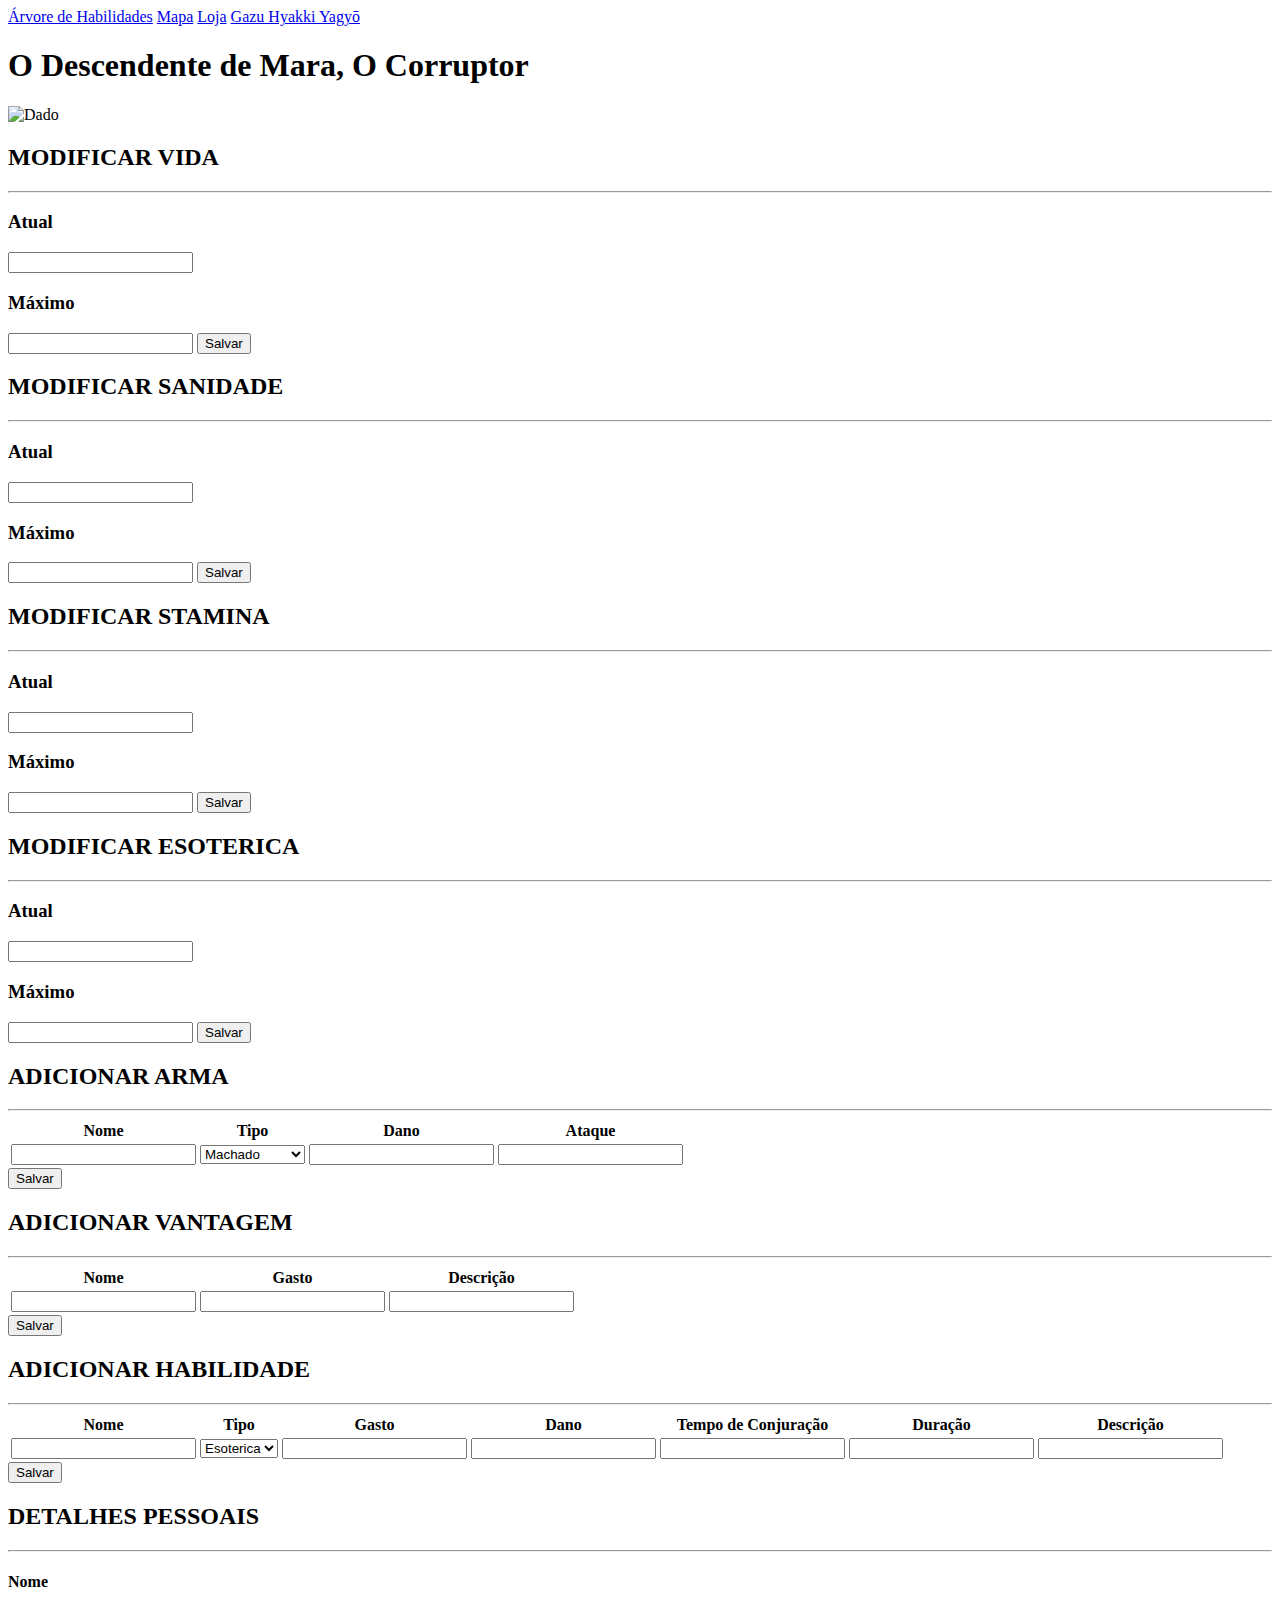
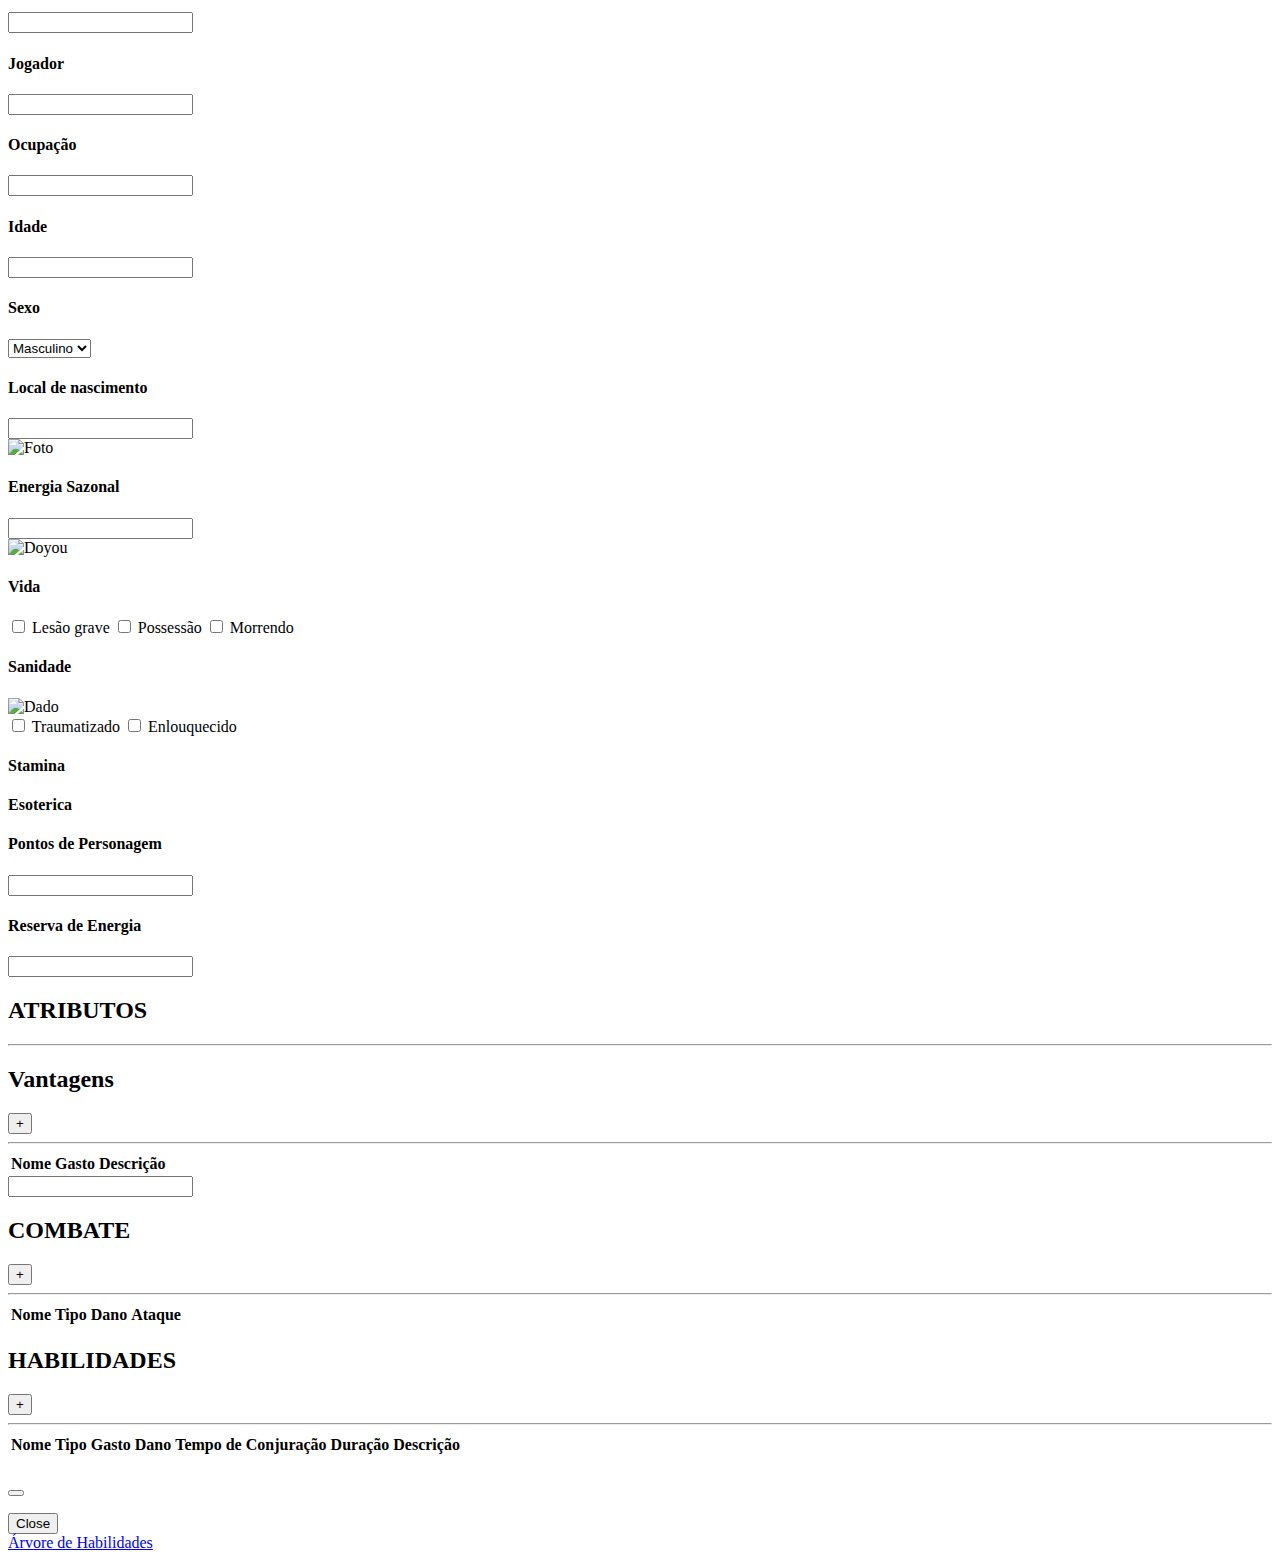
==== index.html @ 6865f100 "Create index.html" ====
<!DOCTYPE html>
<html lang="pt-br">
  <head>
    <meta charset="UTF-8" />
    <meta name="viewport" content="width=device-width, initial-scale=1.0" />
     <script src="https://code.jquery.com/jquery-3.3.1.slim.min.js" integrity="sha384-q8i/X+965DzO0rT7abK41JStQIAqVgRVzpbzo5smXKp4YfRvH+8abtTE1Pi6jizo" crossorigin="anonymous"></script>
    <script src="https://cdn.jsdelivr.net/npm/popper.js@1.14.7/dist/umd/popper.min.js" integrity="sha384-UO2eT0CpHqdSJQ6hJty5KVphtPhzWj9WO1clHTMGa3JDZwrnQq4sF86dIHNDz0W1" crossorigin="anonymous"></script>
    <script src="https://cdn.jsdelivr.net/npm/bootstrap@4.3.1/dist/js/bootstrap.min.js" integrity="sha384-JjSmVgyd0p3pXB1rRibZUAYoIIy6OrQ6VrjIEaFf/nJGzIxFDsf4x0xIM+B07jRM" crossorigin="anonymous"></script>
    <link
      rel="stylesheet"
      href="https://cdnjs.cloudflare.com/ajax/libs/font-awesome/4.7.0/css/font-awesome.min.css"
    />

    <link rel="stylesheet" href="styles.css" />

    <title>Uma Alma Carmica </title>
  </head>
  <body>
 
<div class="header">
  <div class="header-right">
    <a class="active" href="https://reysouza.github.io/Gensai/SkillTree.html">Árvore de Habilidades</a>
    <a href="https://reysouza.github.io/Hyakki/map.html">Mapa</a>
    <a href="https://reysouza.github.io/Hyakki/loja.html">Loja</a>
    <a href="https://reysouza.github.io/Hyakki/bestiary.html">Gazu Hyakki Yagyō</a>
  </div>
</div>

<h1 class="title">O Descendente de Mara, O Corruptor</h1>

<div id="diceAttributes" class="modal">
      <div class="modal-content">
        <img class="modalDice" src="./img/dado.png" alt="Dado" />
        <h2 id="diceNumber"></h2>
        <p id="diceType"></p>
      </div>
    </div>

<div id="lifeModal" class="modal with-input">
      <div class="modal-content">
        <h2>MODIFICAR VIDA</h2>
        <hr />
        <form class="formModal" id="changeLife">
          <h3>Atual</h3>
          <input type="number" name="current" id="lifeCurrent" min="0" />
          <h3>Máximo</h3>
          <input type="number" name="max" id="lifeMax" min="0" />
          <input type="submit" value="Salvar" />
        </form>
      </div>
    </div>

<div id="sanityModal" class="modal with-input">
      <div class="modal-content">
        <h2>MODIFICAR SANIDADE</h2>
        <hr />
        <form class="formModal" id="changeSanity">
          <h3>Atual</h3>
          <input
            type="number"
            name="sanityCurrent"
            id="sanityCurrent"
            min="0"
          />
          <h3>Máximo</h3>
          <input type="number" name="sanityMax" id="sanityMax" min="0" />
          <input type="submit" value="Salvar" />
        </form>
      </div>
    </div>

     <div id="staminaModal" class="modal with-input">
      <div class="modal-content">
        <h2>MODIFICAR STAMINA</h2>
        <hr />
        <form class="formModal" id="changeStamina">
          <h3>Atual</h3>
          <input
            type="number"
            name="staminaCurrent"
            id="staminaCurrent"
            min="0"
          />
          <h3>Máximo</h3>
          <input type="number" name="staminaMax" id="staminaMax" min="0" />
          <input type="submit" value="Salvar" />
        </form>
      </div>
    </div>

    <div id="manaModal" class="modal with-input">
      <div class="modal-content">
        <h2>MODIFICAR ESOTERICA</h2>
        <hr />
        <form class="formModal" id="changeMana">
          <h3>Atual</h3>
          <input
            type="number"
            name="manaCurrent"
            id="manaCurrent"
            min="0"
          />
          <h3>Máximo</h3>
          <input type="number" name="manaMax" id="manaMax" min="0" />
          <input type="submit" value="Salvar" />
        </form>
      </div>
    </div>
      

    <div id="addWeaponModal" class="modal with-input">
      <div class="modal-content">
        <h2>ADICIONAR ARMA</h2>
        <hr />
        <form id="addWeaponForm" action="">
          <table class="weapons" id="newWeapon">
            <tr>
              <th>Nome</th>
              <th>Tipo</th>
              <th>Dano</th>
              <th>Ataque</th>
            </tr>
            <tr>
              <td>
                <input type="text" name="weaponName" id="weaponName" />
              </td>
              <td>
                <select id="weaponType" name="weaponType">
                  <option value="axe">Machado</option>
                  <option value="mace">Maça</option>
                  <option value="tanegashima">Tanegashima</option>
                  <option value="blowgun">Zarabatana</option>
                  <option value="bow">Arco e Flecha</option>
                  <option value="garrote">Garrote</option>
                  <option value="katana">Katana</option>
                  <option value="knife">Faca</option>
                  <option value="kusari">Kusari</option>
                  <option value="lasso">Laço</option>
                  <option value="wakizashi">Wakizashi</option>
                  <option value="shuriken">Shuriken</option>
                  <option value="batton">Bastão</option>
                  <option value="sai">Sai</option>
                  <option value="kunai">Kunai</option>
                  <option value="naginata">Naginata</option>
                  <option value="vajra">Vajra</option>
                  <option value="ofuda">Ofuda</option>
                  <option value="hammer">Otsuchi</option>
                  <option value="tessen">Leque</option>
                  <option value="other">Outro</option>
                </select>
              </td>
              <td>
                <input type="text" name="weaponDamage" id="weaponDamage" />
              </td>
              <td>
                <input type="text" name="weaponAttack" id="weaponAttack" />
              </td>
            </tr>
          </table>
          <input type="submit" value="Salvar" />
        </form>
      </div>
    </div>

      <div id="addExpertiseModal" class="modal with-input">
      <div class="modal-content">
        <h2>ADICIONAR VANTAGEM</h2>
        <hr />
        <form id="addExpertiseForm" action="">
          <table class="expertise" id="newexpertise">
            <tr>
              <th>Nome</th>
              <th>Gasto</th>
              <th>Descrição</th>
            </tr>
            <tr>
              <td>
                <input type="text" name="expertiseName" id="expertiseName" />
              </td>
              <td>
                <input type="text" name="expertiseCost" id="expertiseCost" />
              </td>
              <td>
                <input type="text" name="expertiseDescription" id="expertiseDescription" />
              </td>
            </tr>
          </table>
          <input type="submit" value="Salvar" />
        </form>
      </div>
    </div>

       <div id="addExpertise2Modal" class="modal with-input">
      <div class="modal-content">
        <h2>ADICIONAR HABILIDADE</h2>
        <hr />
        <form id="addExpertise2Form" action="">
          <table class="expertise2" id="newexpertise2">
            <tr>
              <th>Nome</th>
              <th>Tipo</th>
              <th>Gasto</th>
              <th>Dano</th>
              <th>Tempo de Conjuração</th>
              <th>Duração</th>
              <th>Descrição</th>
            </tr>
            <tr>
              <td>
                <input type="text" name="expertise2Name" id="expertise2Name" />
              </td>
              <td>
                <select id="expertise2Type" name="expertise2Type">
                  <option value="esoterica">Esoterica</option>
                  <option value="youjutsu">Youjutsu</option>
                  <option value="seasonal">Sazonal</option>
                </select>
              </td>
              <td>
                <input type="text" name="expertise2Cost" id="expertise2Cost" />
              </td>
              <td>
                <input type="text" name="expertise2Damage" id="expertise2Damage" />
              </td>
              <td>
                <input type="text" name="expertise2Time" id="expertise2Time" />
              </td>
              <td>
                <input type="text" name="expertise2Duration" id="expertise2Duration" />
              </td>
              <td>
                <input type="text" name="expertise2Description" id="expertise2Description" />
              </td>
            </tr>
          </table>
          <input type="submit" value="Salvar" />
        </form>
      </div>
    </div>

 <div class="container">
      <div class="details border">
        <h2 class="grid-title">DETALHES PESSOAIS</h2>
        <hr />

     <div class="inputs">
          <h4>Nome</h4>
          <input type="text" name="name" id="name" value="" />
          <h4>Jogador</h4>
          <input type="text" name="player" id="player" value="" />
          <h4>Ocupação</h4>
          <input type="text" name="occupation" id="occupation" value="" />
          <h4>Idade</h4>
          <input type="text" name="age" id="age" value="" />
          <h4>Sexo</h4>
          <select id="sex" name="sex">
            <option value="male">Masculino</option>
            <option value="female">Feminino</option>
            <option value="other">Outros</option>
          </select>
          <h4>Local de nascimento</h4>
          <input type="text" name="birthplace" id="birthplace" value="" />
        </div>
      </div>

<div class="character">
        <div class="characterHeader">
          <img class="characterPhoto" src="./img/Kawakami.png" alt="Foto" />
          <div class="inputs">
          <h4>Energia Sazonal</h4>
          <input type="text" name="season" id="season" value="" />
          </div>
          <img class="symbol" src="./img/Grisma.png" alt="Doyou" />
        </div>

  <div class="bars">
          <h4>Vida</h4>
          <div class="bar">
            <div class="lifeBar" style="width: 0%">
              <p class="barcount" id="lifeCount"></p>
            </div>
          </div>
          <div class="checkboxs">
            <form action="">
              <input type="checkbox" id="lesion" name="lesion" value="lesion" />
              <label for="lesion"> Lesão grave</label>
              <input type="checkbox" id="possession" name="possession" value="possession" />
              <label for="possession"> Possessão</label>
              <input type="checkbox" id="dying" name="dying" value="dying" />
              <label for="dying"> Morrendo</label>
            </form>
          </div>

          <h4>Sanidade</h4>
          <div class="sanity">
            <div class="contentSanityBar">
              <div class="sanityBar" style="width: 0%">
                <p class="barcount" id="sanityCount"></p>
              </div>
            </div>
            <img class="sanityDice" src="./img/dado.png" alt="Dado" />
          </div>
          <div class="checkboxs">
            <input
              type="checkbox"
              id="traumatized"
              name="traumatized"
              value="traumatized"
            />
            <label for="traumatized"> Traumatizado</label>
            <input type="checkbox" id="crazed" name="crazed" value="crazed" />
            <label for="crazed"> Enlouquecido</label>
          </div>
        </div>

          <h4>Stamina</h4>
          <div class="stamina">
            <div class="contentStaminaBar">
              <div class="staminaBar" style="width: 0%">
                <p class="barcount" id="staminaCount"></p>
              </div>
            </div>
          </div>

        <h4>Esoterica</h4>
          <div class="mana">
            <div class="contentmanaBar">
              <div class="manaBar" style="width: 0%">
                <p class="barcount" id="manaCount"></p>
              </div>
            </div>
          </div>

        <div class="inputs">
          <h4>Pontos de Personagem</h4>
          <input type="text" name="points" id="points" value="" />
          <h4>Reserva de Energia</h4>
          <input type="text" name="energy" id="energy" value="" />
        </div>
        </div>

      <div class="attributes border">
        <h2 class="grid-title">ATRIBUTOS</h2>
        <hr />
        <div class="attributesList" id="attributesList"></div>
      </div>

        <div class ="expertise border">
          <div class="expertiseHeader">
           <h2 class="grid-title">Vantagens</h2>
            <button id="addExpertise">+</button>
        <hr />
           </div>
        
         <table class="expertise" id="expertise">
            <tr>
                <th>Nome</th>
                <th>Gasto</th>
                <th>Descrição</th>
            </tr>
          </table>
       </div>

        <div id="circle">
          <input type="text" id="text-input">
        </div>

      <div class="combat border">
        <div class="combatHeader">
          <h2 class="grid-title">COMBATE</h2>
          <button id="addWeapon">&plus;</button>
        </div>
        <hr />

        <table class="weapons" id="weapons">
          <tr>
            <th>Nome</th>
            <th>Tipo</th>
            <th>Dano</th>
            <th>Ataque</th>
          </tr>
        </table>
      </div>

      <div class="expertise2 border">
        <div class="expertise2Header">
        <h2 class="grid-title">HABILIDADES</h2>
          <button id="addExpertise2">+</button>
        <hr />
      </div>

      <table class="expertise2" id="expertise2">
        <tr>
            <th>Nome</th>
            <th>Tipo</th>
            <th>Gasto</th>
            <th>Dano</th>
            <th>Tempo de Conjuração</th>
            <th>Duração</th>
            <th>Descrição</th>
        </tr>
      </table>
     </div>
    </div>

<div class="modal fade" id="expertise2DescriptionModal" tabindex="-1" aria-labelledby="expertise2DescriptionModalLabel" aria-hidden="true">
  <div class="modal-dialog modal-lg"> <!-- add modal-lg class here -->
    <div class="modal-content">
      <div class="modal-header">
        <h5 class="modal-title" id="expertise2DescriptionTitle"></h5>
        <button type="button" class="btn-close" data-bs-dismiss="modal" aria-label="Close"></button>
      </div>
      <div class="modal-body">
        <p id="expertise2DescriptionText"></p>
      </div>
      <div class="modal-footer">
        <button type="button" class="btn btn-secondary" data-bs-dismiss="modal">Close</button>
      </div>
    </div>
  </div>
</div>

    <a href="https://reysouza.github.io/Gensai/SkillTree.html">Árvore de Habilidades</a>

    <script src="characterSheet.js"></script>
  </body>
</html>
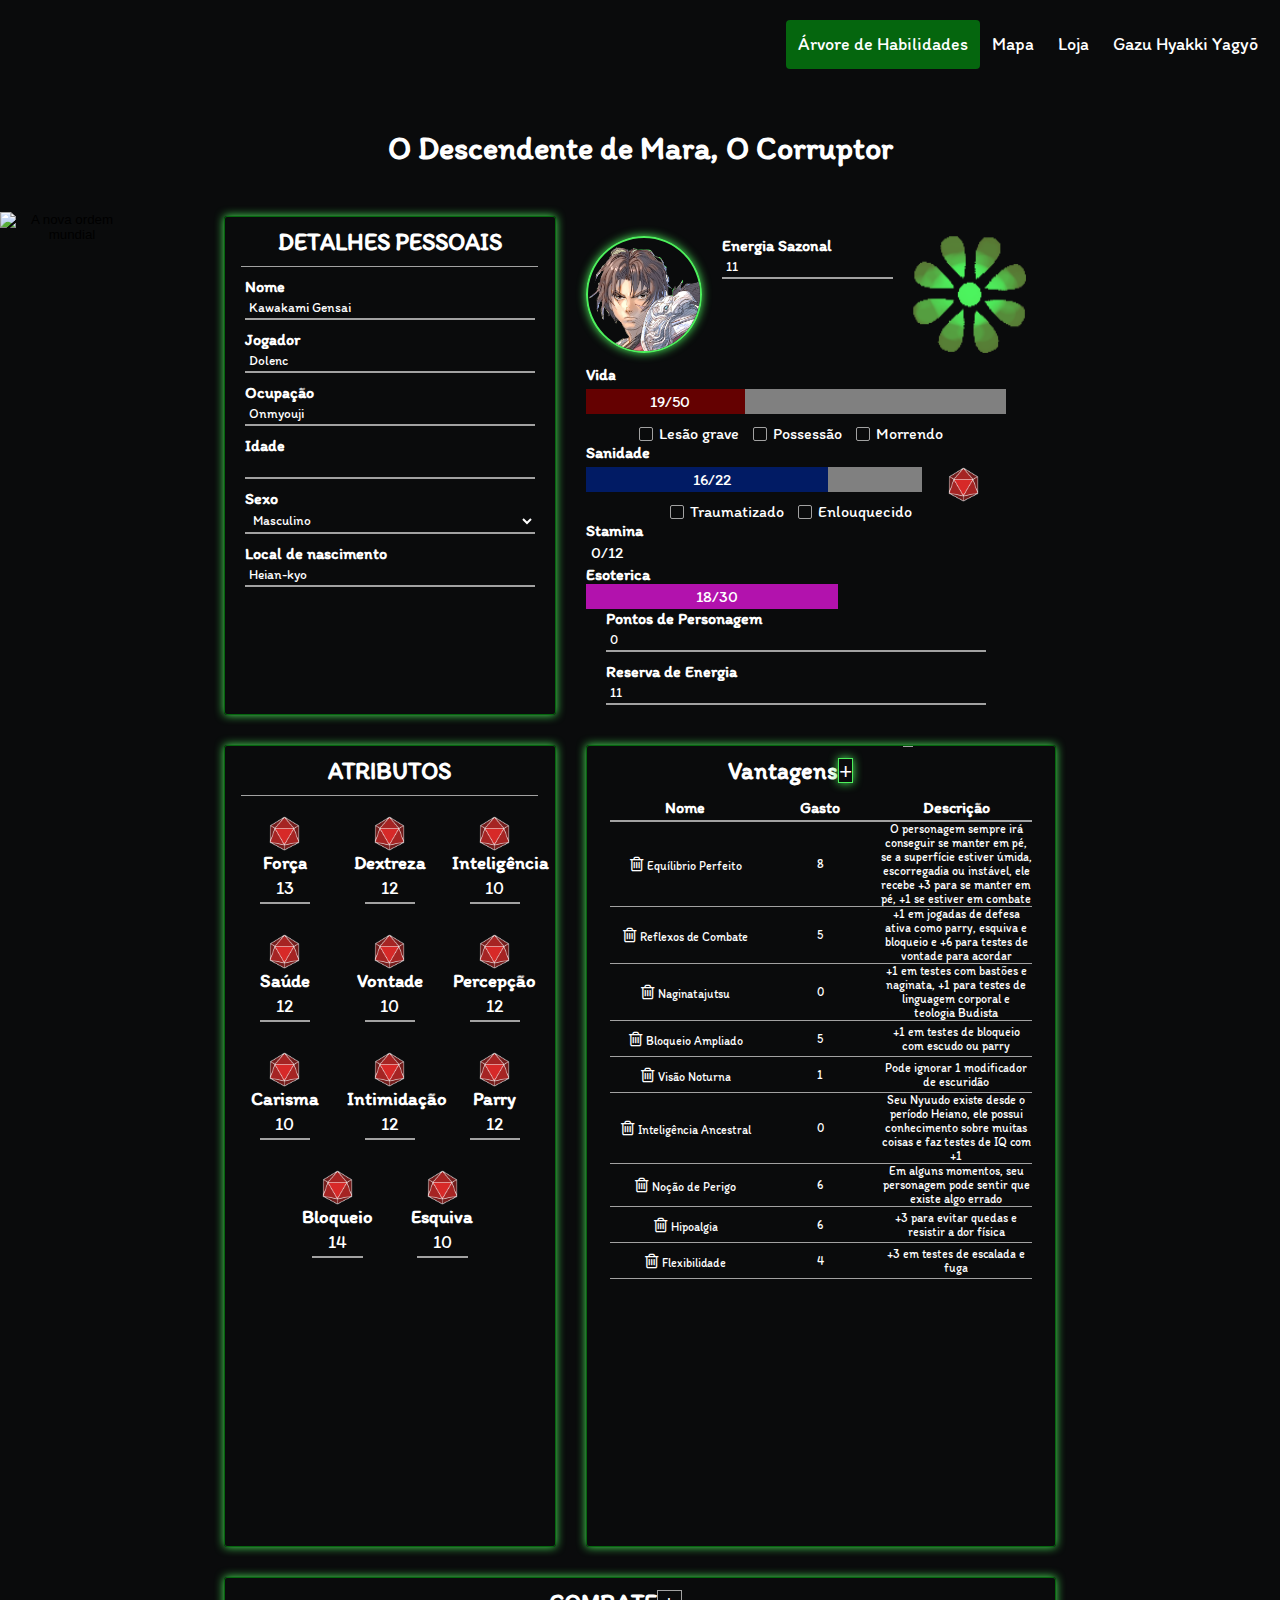
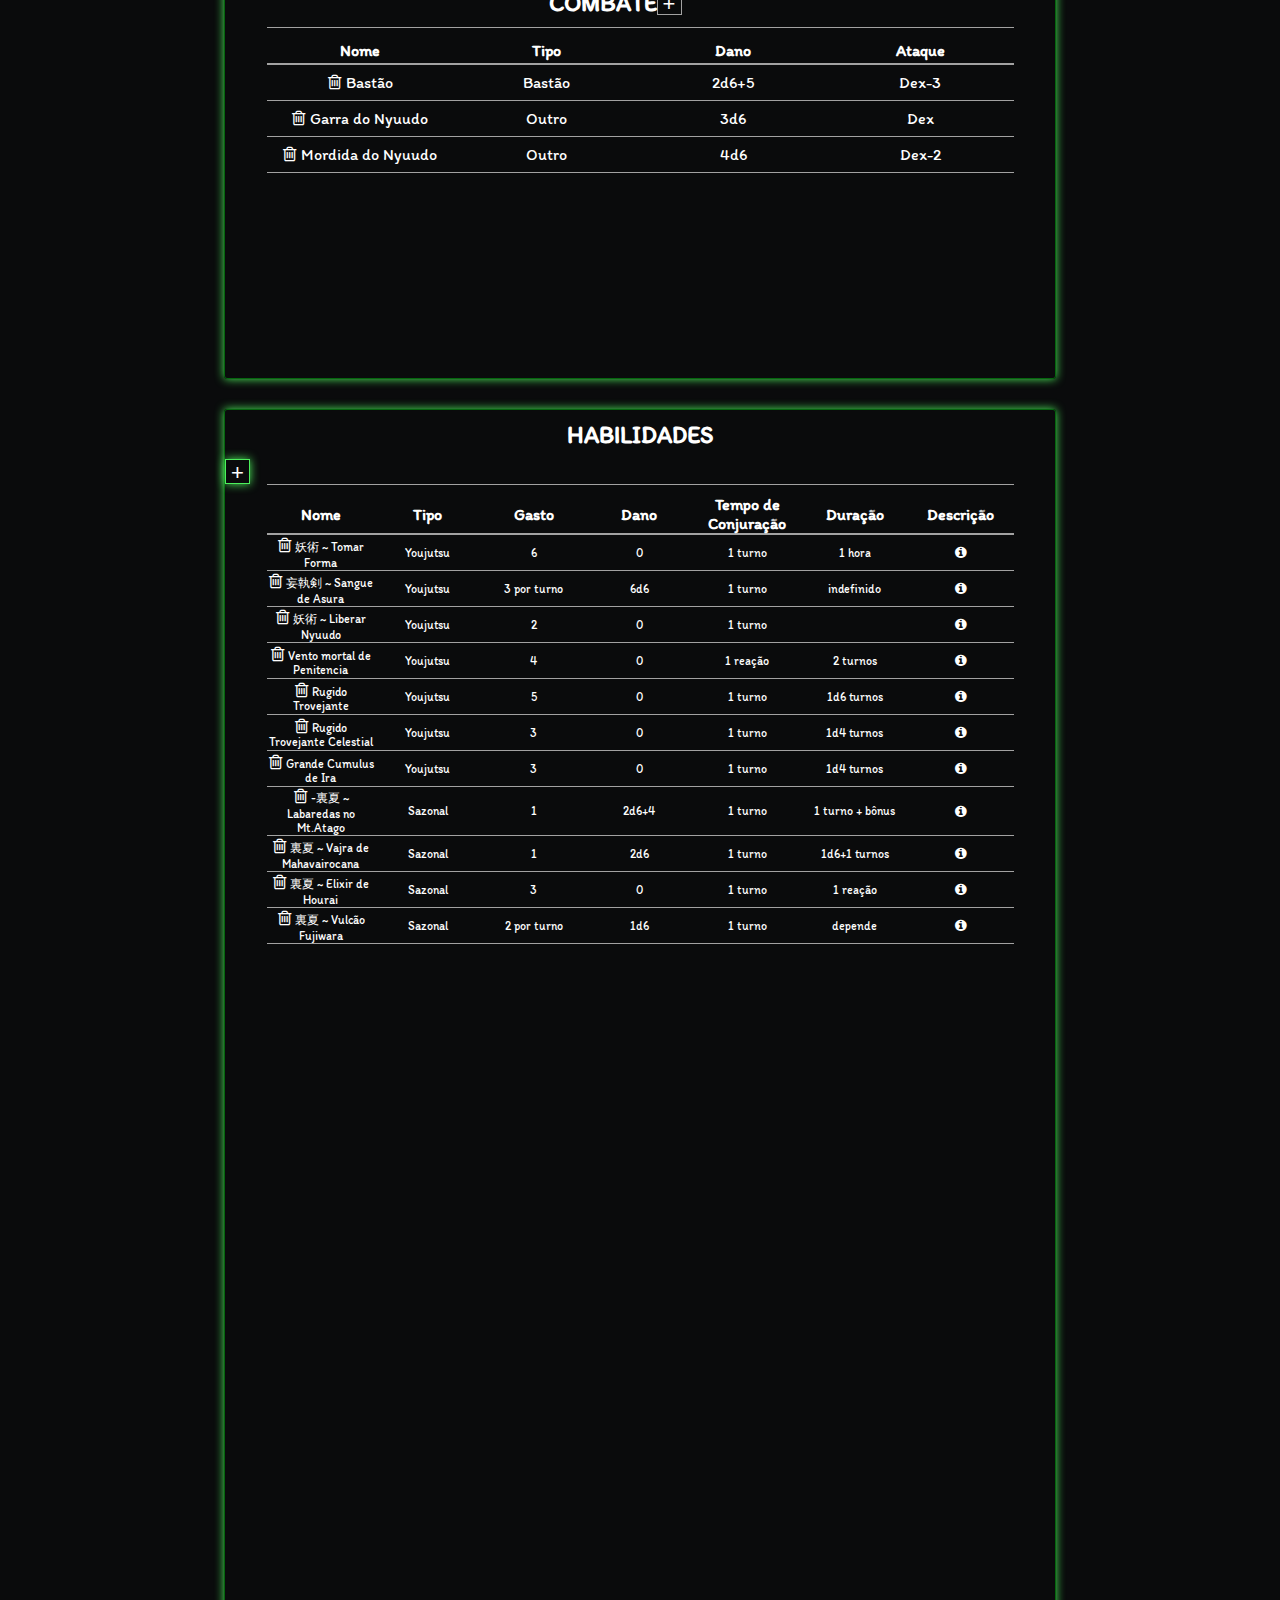
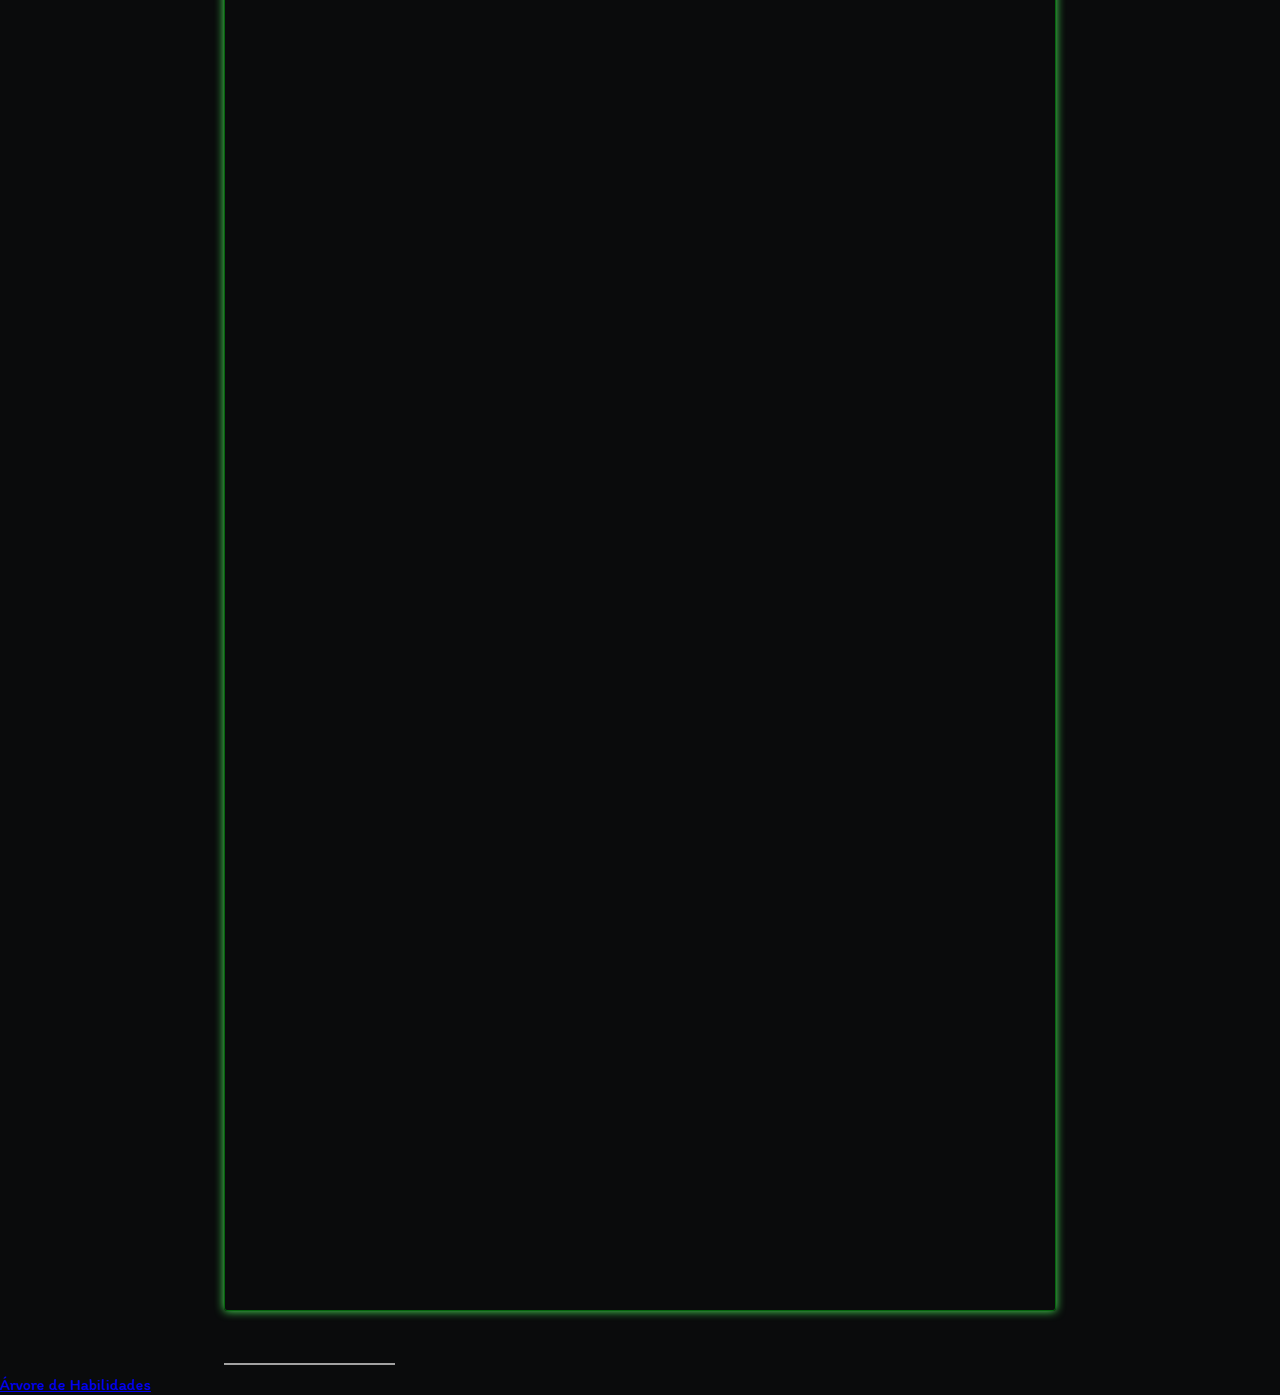
==== commit b71e30f1: "Update index.html" ====
--- a/index.html
+++ b/index.html
@@ -68,6 +68,10 @@
         </form>
       </div>
     </div>
+
+      <button href="https://reysouza.github.io/Parinirvana/Aqmqaqcy">
+  <img src="img/door-8-xxl.png" alt="A nova ordem mundial" style="position: absolute; width: 10%;">
+        </button>
 
      <div id="staminaModal" class="modal with-input">
       <div class="modal-content">
--- a/styles.css
+++ b/styles.css
@@ -0,0 +1,982 @@
+@import url('https://fonts.googleapis.com/css2?family=Itim&display=swap');
+
+* {
+    margin: 0;
+    padding: 0;
+    border: 0;
+}
+
+body {
+    background: #0a0b0c;
+    color: #fff;
+    font-family: 'Itim', sans-serif;
+}
+
+/* Style the header with a grey background and some padding */
+.header {
+  overflow: hidden;
+  background-color: #0a0b0c;
+  padding: 20px 10px;
+}
+
+/* Style the header links */
+.header a {
+  float: left;
+  color: white;
+  text-align: center;
+  padding: 12px;
+  text-decoration: none;
+  font-size: 18px;
+  line-height: 25px;
+  border-radius: 4px;
+}
+
+/* Style the logo link (notice that we set the same value of line-height and font-size to prevent the header to increase when the font gets bigger */
+.header a.logo {
+  font-size: 25px;
+  font-weight: bold;
+}
+
+/* Change the background color on mouse-over */
+.header a:hover {
+  background-color: #ddd;
+  color: black;
+}
+
+/* Style the active/current link*/
+.header a.active {
+  background-color: #05660e;
+  color: white;
+}
+
+/* Float the link section to the right */
+.header-right {
+  float: right;
+}
+
+/* Add media queries for responsiveness - when the screen is 500px wide or less, stack the links on top of each other */
+@media screen and (max-width: 500px) {
+  .header a {
+    float: none;
+    display: block;
+    text-align: left;
+  }
+  .header-right {
+    float: none;
+  }
+}
+
+hr {
+    border-top: 1px solid #a2a2a2;
+    width: 90%;
+    margin-left: auto;
+    margin-right: auto;
+    margin-bottom: 10px;
+}
+
+h1 {
+    text-align: center;
+}
+
+h2 {
+    text-align: center;
+}
+
+h3 {
+    text-align: center;
+}
+
+h4 {
+    text-align: left;
+}
+
+h1.title {
+    margin-top: 40px;
+    margin-bottom: 30px;
+}
+
+h2.grid-title {
+    margin-top: 10px;
+    margin-bottom: 10px;
+}
+
+.container {
+    display: grid;
+    grid-template-areas: 
+        'details details details character'
+        'attributes attributes attributes expertise'
+        'combat combat combat combat'
+        'expertise2 expertise2 expertise2 expertise2';
+    grid-gap: 30px;
+
+    margin-left: auto;
+    margin-right: auto;
+    width: 100%;
+}
+
+.border {
+    border-radius: 3px;
+    border: solid;
+    border-width: 0.1px;
+    border-color: #05660e;
+    box-shadow: 0 0 10px #4df05c;
+}
+
+.box {
+    background: #000;
+}
+
+.details { 
+    grid-area: details;
+    height: auto;
+}
+.character { 
+    grid-area: character;
+    width: 420px;
+}
+
+.characterHeader {
+    display: flex;
+    justify-content: space-evenly;
+    margin-top: 20px;
+}
+
+.characterPhoto {
+    border: solid;
+    border-width: 2px;
+    border-color: #4df05c;
+    border-radius: 50%;
+    box-shadow: 0 0 10px #4df05c;
+}
+
+.dice {
+    height: 80px;
+    margin-top: 18px;
+}
+
+.attributes { 
+    grid-area: attributes;
+}
+
+.expertise { 
+    grid-area: expertise;
+    height: 800px;
+} 
+
+.expertise .grid-title {
+    flex: 1;
+}
+
+.expertise .expertiseHeader {
+    display: flex;
+    flex-direction: row;
+    justify-self: center;
+}
+
+.expertise .expertiseHeader button {
+    align-self: center;
+    width: 25px;
+    height: 25px;
+    color: #fff;
+    font-size: 22px;
+    background: #0a0b0c;
+    border: 0.1px solid #4df05c;
+    margin-right: 50px;
+    box-shadow: 0 0 10px #4df05c;
+}
+
+table.expertise {
+    display: block;
+    margin: 0;
+    margin-left: auto;
+    margin-right: auto;
+    margin-block-end: auto;
+    border-collapse: collapse;
+    width: 90%;
+}
+
+table.expertise tr:first-child {
+    border-bottom: 2px solid #a2a2a2;
+}
+
+table.expertise tr {
+    border-bottom: 0.1px solid #a2a2a2;
+}
+
+table.expertise th {
+    text-align: center;
+    height: 25px;
+    width: 10%;
+}
+
+table.expertise td {
+    text-align: center;
+    height: 35px;
+    font-size: 12px;
+}
+
+table.expertise td input {
+    text-align: center;
+    width: 65%;
+    border-bottom: 0.1px solid #a2a2a2;
+}
+
+table.expertise td select {
+    font-size: 16px;
+}
+
+
+table.expertise td button {
+    color: #fff;
+    background: #0a0b0c;
+}
+
+.trashcan {
+    color:white;
+    width: 15px;
+    font-size: 17px;
+}
+
+
+.expertise2 { 
+    grid-area: expertise2;
+    height: 2500px;
+}
+
+.expertise2 .grid-title {
+    flex: 1;
+}
+
+.expertise2 .expertiseHeader {
+    display: flex;
+    flex-direction: row;
+    justify-self: center;
+}
+
+.expertise2 .expertise2Header button {
+    align-self: center;
+    width: 25px;
+    height: 25px;
+    color: #fff;
+    font-size: 22px;
+    background: #0a0b0c;
+    border: 0.1px solid #4df05c;
+    margin-right: 50px;
+    box-shadow: 0 0 10px #4df05c;
+}
+
+.expertise2 td:nth-child(2).Sazonal {
+   color: #4df05c;
+    box-shadow: 0 0 10px #4df05c;
+  }
+
+table.expertise2 {
+    display: block;
+    margin: 0;
+    margin-left: auto;
+    margin-right: auto;
+    margin-block-end: auto;
+    border-collapse: collapse;
+    width: 90%;
+}
+
+table.expertise2 tr:first-child {
+    border-bottom: 2px solid #a2a2a2;
+}
+
+table.expertise2 tr {
+    border-bottom: 0.1px solid #a2a2a2;
+}
+
+table.expertise2 th {
+    text-align: center;
+    height: 25px;
+    width: 10%;
+}
+
+table.expertise2 td {
+    text-align: center;
+    height: 35px;
+    font-size: 12px;
+}
+
+table.expertise2 td input {
+    text-align: center;
+    width: 65%;
+    border-bottom: 0.1px solid #a2a2a2;
+}
+
+table.expertise2 td select {
+    font-size: 16px;
+}
+
+
+table.expertise2 td button {
+    color: #fff;
+    background: #0a0b0c;
+}
+
+.trashcan {
+    color:white;
+    width: 15px;
+    font-size: 17px;
+}
+
+.combat {
+    grid-area: combat;
+    height: 400px;
+}
+.combat .grid-title {
+    flex: 1;
+}
+
+.combat .combatHeader {
+    display: flex;
+    flex-direction: row;
+    justify-self: center;
+}
+
+.combat .combatHeader button {
+    align-self: center;
+    width: 25px;
+    height: 25px;
+    color: #fff;
+    font-size: 22px;
+    background: #0a0b0c;
+    border: 0.1px solid #a2a2a2;
+    margin-right: 50px;
+}
+
+table.weapons {
+    display: block;
+    margin: 0;
+    margin-left: auto;
+    margin-right: auto;
+    margin-block-end: auto;
+    border-collapse: collapse;
+    width: 90%;
+}
+
+table.weapons tr:first-child {
+    border-bottom: 2px solid #a2a2a2;
+}
+
+table.weapons tr {
+    border-bottom: 0.1px solid #a2a2a2;
+}
+
+table.weapons th {
+    text-align: center;
+    height: 25px;
+    width: 10%;
+}
+
+table.weapons td {
+    text-align: center;
+    height: 35px;
+}
+
+table.weapons td input {
+    text-align: center;
+    width: 65%;
+    border-bottom: 0.1px solid #a2a2a2;
+}
+
+table.weapons td select {
+    font-size: 16px;
+}
+
+
+table.weapons td button {
+    color: #fff;
+    background: #0a0b0c;
+}
+
+.trashcan {
+    color:white;
+    width: 15px;
+    font-size: 17px;
+}
+
+.inputs {
+    display: flex;
+    flex-direction: column;
+
+    margin-left: 20px;
+    margin-right: 20px;
+}
+
+input {
+    border: none;
+    border-bottom: 2px solid#a2a2a2;
+
+    padding: 3px 4px;
+    margin-bottom: 10px;
+    background-color: #0a0b0c;
+    color: #fff;
+
+    font-family: 'Itim', sans-serif;
+}
+
+input:focus {
+    outline: none;
+}
+
+select {
+    border: none;
+    border-bottom: 2px solid#a2a2a2;
+
+    padding: 3px 4px;
+    margin-bottom: 10px;
+    background-color: #0a0b0c;
+    color: #fff;
+
+    font-family: 'Itim', sans-serif;
+}
+
+select:focus {
+    outline: none;
+}
+
+/* INICIO BARS */
+
+.bars {
+    padding-top: 12px;
+}
+
+.bar {
+    width: 100%;
+    background-color: grey;
+    margin-bottom: 10px;
+    margin-top: 5px;
+    overflow: hidden;
+}
+
+.barcount {
+    width: 100%;
+    margin-left: 10px;
+}
+
+.contentSanityBar {
+    align-self: end;
+    width: 80%;
+    background-color: grey;
+    margin-bottom: 10px;
+    margin-top: 5px;
+}
+.sanity {
+    display: flex;
+    justify-content: space-between;
+    align-items: end;
+}
+
+.sanityDice {
+    display: block;
+    margin-left: auto;
+    margin-right: auto;
+    height: 35px;
+}
+
+.bars .checkboxs {
+    text-align: center;
+}
+
+.bars .checkboxs label {
+    margin-right: 10px;
+}
+
+.lifeBar {
+    /* width: 50%; */
+    height: 25px;
+    background-color: #640101;
+    transition: width 2s;
+    display: flex;
+    align-items: center;
+    justify-content: center;
+    text-align: center;
+}
+
+.sanityBar {
+    width: 50%;
+    height: 25px;
+    background-color: #011b64;
+    transition: width 2s;
+    display: flex;
+    align-items: center;
+    justify-content: center;
+    text-align: center;
+}
+.staminaBar {
+    width: 50%;
+    height: 25px;
+    background-color: #01f616;
+    transition: width 2s;
+    display: flex;
+    align-items: center;
+    justify-content: center;
+    text-align: center;
+}
+.manaBar {
+    width: 50%;
+    height: 25px;
+    background-color: #b212ad;
+    transition: width 2s;
+    display: flex;
+    align-items: center;
+    justify-content: center;
+    text-align: center;
+}
+
+/* FIM BARS */
+
+.extra {
+    display: flex;
+    justify-content: space-between;
+    align-items: center;
+    margin-top: 15px;
+    padding: 1px 15px;
+}
+
+.extra p {
+    text-align: center;
+    font-weight: bold;
+}
+
+.extra input {
+    width: 50%;
+    text-align: center;
+    font-size: 18px;
+    align-self: center;
+}
+
+.extra .damage {
+    display: flex;
+    flex-direction: column;
+    width: 100px;
+}
+
+.extra .body {
+    display: flex;
+    flex-direction: column;
+    width: 100px;
+}
+
+.extra .exposure {
+    display: flex;
+    flex-direction: column;
+    width: 100px;
+}
+
+.attributes .attributesList {
+    display: flex;
+    flex-flow: row wrap;
+    justify-content: center;
+}
+
+.attributes .attribute {
+    display: flex;
+    flex-direction: column;
+    margin: 10px;
+    width: 85px;
+}
+
+.attribute img {
+    display: block;
+    margin-left: auto;
+    margin-right: auto;
+    height: 35px;
+}
+
+.attribute a {
+    cursor: pointer;
+    -webkit-transition: -webkit-transform .8s ease-in-out;
+    transition: transform .8s ease-in-out;
+}
+
+.attribute a:hover {
+    -webkit-transform: rotate(360deg);
+    transform: rotate(360deg);
+}
+  
+.attribute input {
+    width: 50%;
+    text-align: center;
+    font-size: 18px;
+    align-self: center;
+}
+
+/* The Modal (background) */
+
+.modal {
+  display: none;
+  position: fixed;
+  z-index: 1;
+  left: 0;
+  top: 0;
+  width: 100%;
+  height: 100%;
+  overflow: auto;
+  background-color: rgb(0,0,0);
+  background-color: rgb(0 0 0 / 62%);
+}
+
+.formModal {
+    display: flex;
+    flex-direction: column;
+    align-items: center;
+}
+
+.modal-content {
+  background-color: #0a0b0c;
+  text-align: center;
+  margin: 15% auto;
+  padding: 20px;
+  border: 1px solid #888;
+  width: 20%;
+}
+
+.modal-content h2 {
+    font-size: 30px;
+}
+
+.modal-content p {
+    font-size: 25px;
+}
+
+.modal-content input {
+    font-size: 20px;
+    text-align: center;
+}
+
+.modal-content input[type=submit] {
+    margin-top: 12px;
+    margin-bottom: 0px;
+    border: 1px solid;
+    padding: 1px 20px 1px;
+}
+
+.with-input .modal-content {
+    width: 40%;
+}
+
+.with-input#addWeaponModal .modal-content {
+    width: 70%;
+}
+
+.modalDice {
+    height: 35px;
+    -webkit-transition: -webkit-transform .8s ease-in-out;
+    transition: transform .8s ease-in-out;
+}
+
+@media only screen and (min-width: 1000px) {
+    .container {
+        width: 65%;
+    }
+}
+
+@media only screen and (min-width: 1342px) {
+    .container {
+        width: 62%;
+    }
+}
+
+@media only screen and (min-width: 1500px) {
+    .container {
+        width: 50%;
+    }
+}
+
+@media only screen and (min-width: 1920px) {
+    .container {
+        width: 40%;
+    }
+}
+
+input[type="checkbox"] {
+    position: absolute;
+    z-index: -1;
+    opacity: 0;
+}
+  
+input[type="checkbox"] + label {
+    position: relative;
+    cursor: pointer;
+    padding-left: 20px;
+}
+
+input[type="checkbox"] + label:before {
+    content: "";
+    position: absolute;
+    width: 12px;
+    height: 12px;
+    left: 0;
+    bottom: 2px;
+    border: solid 0.1px #a2a2a2;
+    vertical-align: bottom;
+    border-radius: 2px;
+}
+
+input[type="checkbox"]:checked + label:after {
+    content: "";
+    position: absolute;
+    left: 4px;
+    bottom: 6px;
+    width: 4px;
+    height: 7px;
+    border: solid rgb(255, 255, 255);
+    border-width: 0 2px 2px 0;
+    transform: rotate(45deg);
+}
+
+/* Skill Tree */
+
+nav{
+    height: 6rem;
+    width: 100vw;
+    display: flex;
+    position: fixed;
+    z-index: 10;
+    background-color: #05660e;
+    box-shadow: 0 3px 20px rgba(0,0,0,0.2);
+}
+
+/* Styling Logo*/
+
+.logo{
+    padding: 3vh 3vw;
+    text-align: left;
+    width: 20vw;
+}
+
+.logo img{
+    height: auto;
+    width: 4rem;
+}
+
+/* Styling Navigation Links*/
+
+.nav-links{
+    width: 80vw;
+    display: flex;
+    padding: 0 0.7vw;
+    justify-content: space-evenly;
+    align-items: center;
+    text-transform: uppercase;
+    list-style: none;
+    font-weight: 600;
+}
+
+.nav-links li a{
+    margin: 0 0.7vw;
+    text-decoration: none;
+    transition: all ease-in-out 350ms;
+    padding: 10px;
+}
+
+.nav-links li a:hover{
+    color:#000;
+    background-color: #fff;
+    padding: 10px;
+    border-radius: 50px;
+}
+
+.nav-links li{
+    position:relative;
+}
+
+.nav-links li a:hover::before{
+    width: 80%;
+}
+
+
+/*Buttons Styling*/
+
+.login-button{
+    padding: 0.6rem 0.8rem;
+    margin-left: 2vw;
+    font-size:1rem;
+    cursor:pointer;
+    background-color: transparent;
+    border:1.5px solid #f2f5f7;
+    border-radius: 2em;
+}
+
+.login-button:hover{
+    color:#fff;
+    background-color: #05f90e;
+    border:1.5px solid #05f90e;
+    transition: all ease-in-out 350ms;
+}
+
+/*Navigation Icon Styling*/
+
+.hamburger div{
+    width: 30px;
+    height: 3px;
+    background: #f2f5f7;
+    margin: 5px;
+    transition: all 0.3s ease;
+}
+
+.hamburger{
+    display: none;
+}
+
+
+/*Responsive Adding Media Queries*/
+
+@media screen and (max-width: 800px){
+    nav{
+        position: fixed;
+        z-index: 3;
+    }
+    .hamburger{
+        display:block;
+        position: absolute;
+        cursor: pointer;
+        right: 5%;
+        top: 50%;
+        transform: translate(-5%, -50%);
+        z-index: 2;
+        transition: all 0.7s ease;
+    }
+    .nav-links{
+        background: #05660e;
+        position: fixed;
+        opacity: 1;
+        height: 100vh;
+        width: 100%;
+        flex-direction: column;
+        clip-path: circle(50px at 90% -20%);
+        -webkit-clip-path: circle(50px at 90% -10%);
+        transition: all 1s ease-out;
+        pointer-events: none;
+    }
+    .nav-links.open{
+        clip-path: circle(1000px at 90% -10%);
+        -webkit-clip-path: circle(1000px at 90% -10%);
+        pointer-events: all;
+    }
+    .nav-links li{
+        opacity: 0;
+    }
+    .nav-links li:nth-child(1){
+        transition: all 0.5s ease 0.2s;
+    }
+    .nav-links li:nth-child(2){
+        transition: all 0.5s ease 0.4s;
+    }
+    .nav-links li:nth-child(3){
+        transition: all 0.5s ease 0.6s;
+    }
+    .nav-links li:nth-child(4){
+        transition: all 0.5s ease 0.7s;
+    }
+    .nav-links li:nth-child(5){
+        transition: all 0.5s ease 0.8s;
+    }
+    .nav-links li:nth-child(6){
+        transition: all 0.5s ease 0.9s;
+        margin: 0;
+    }
+    .nav-links li:nth-child(7){
+        transition: all 0.5s ease 1s;
+        margin: 0;
+    }
+
+    li.fade{
+        opacity: 1;
+    }
+
+    /* Navigation Bar Icon on Click*/
+
+        .toggle .bars1{
+            transform: rotate(-45deg) translate(-5px, 6px);
+        }
+
+        .toggle .bars2{
+            transition: all 0s ease;
+            width: 0;
+        }
+
+        .toggle .bars3{
+            transform: rotate(45deg) translate(-5px, -6px);
+        }
+
+}
+
+      .sidebar {
+        height: 100%;
+        width: 0;
+        position: fixed;
+        z-index: 1;
+        top: 0;
+        left: 0;
+        background-color: #111;
+        overflow-x: hidden;
+        transition: 0.5s;
+        padding-top: 60px;
+      }
+
+      .sidebar a {
+        padding: 8px 8px 8px 32px;
+        text-decoration: none;
+        font-size: 25px;
+        color: #818181;
+        display: block;
+        transition: 0.3s;
+      }
+
+      .sidebar a:hover {
+        color: #f1f1f1;
+      }
+
+      .sidebar .closebtn {
+        position: absolute;
+        top: 0;
+        right: 25px;
+        font-size: 36px;
+        margin-left: 50px;
+      }
+
+      .toggle-btn {
+        cursor: pointer;
+        position: absolute;
+        top: 50%;
+        left: 50%;
+        transform: translate(-50%, -50%);
+      }
+
+      #main {
+        transition: margin-left .5s;
+        padding: 16px;
+      }
+
+      /* On smaller screens, where height is less than 450px, change the style of the sidebar (less padding and a smaller font-size) */
+      @media screen and (max-height: 450px) {
+        .sidebar {
+          padding-top: 15px;
+        }
+        .sidebar a {
+          font-size: 18px;
+        }
+      }
+
+  /* show the hot spots by default */
+  area {
+    background-color: rgba(255, 0, 0, 0.5);
+    cursor: pointer;
+  }
+
+  /* style for hot spot when mouse is over it */
+  area:hover {
+    background-color: rgba(255, 255, 0, 0.5);
+    cursor: pointer;
+  }
+
+  /* style for the image map container */
+  img[usemap] {
+    border: 5px solid gray;
+    display: block;
+  }
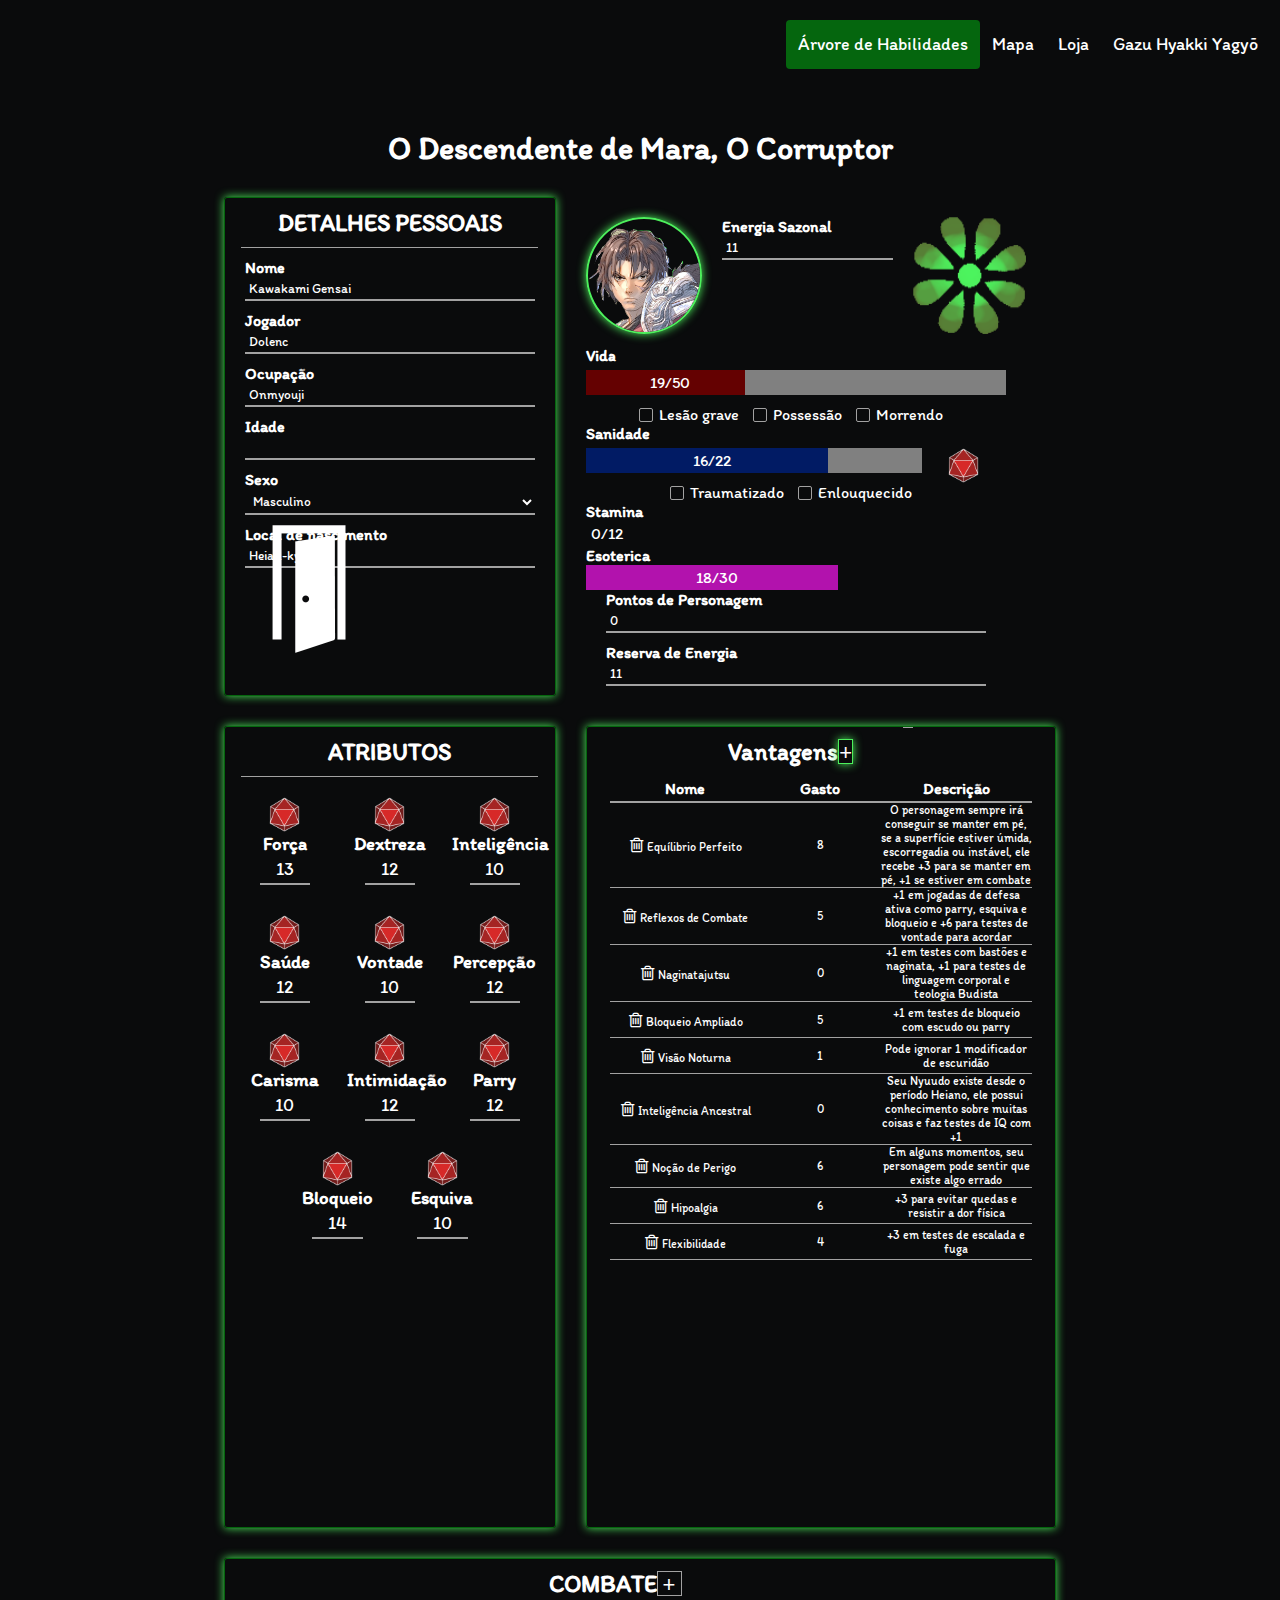
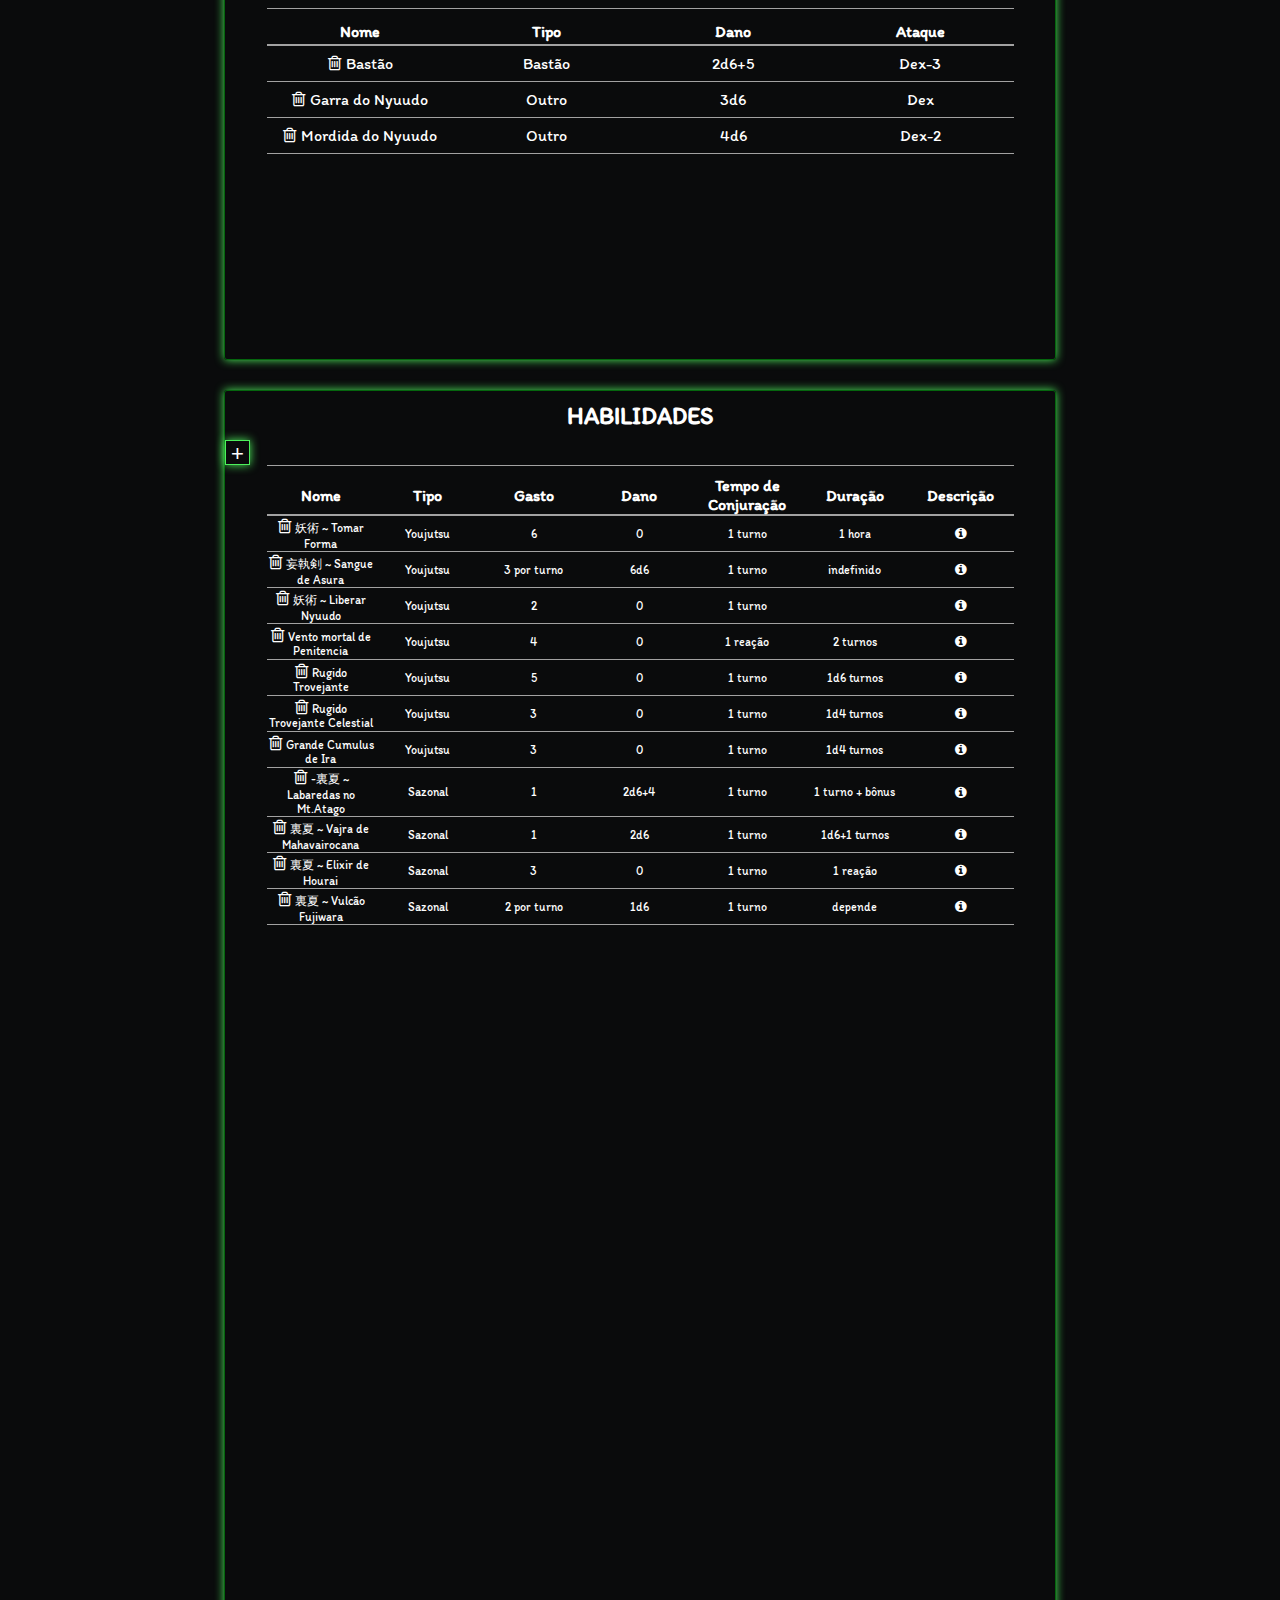
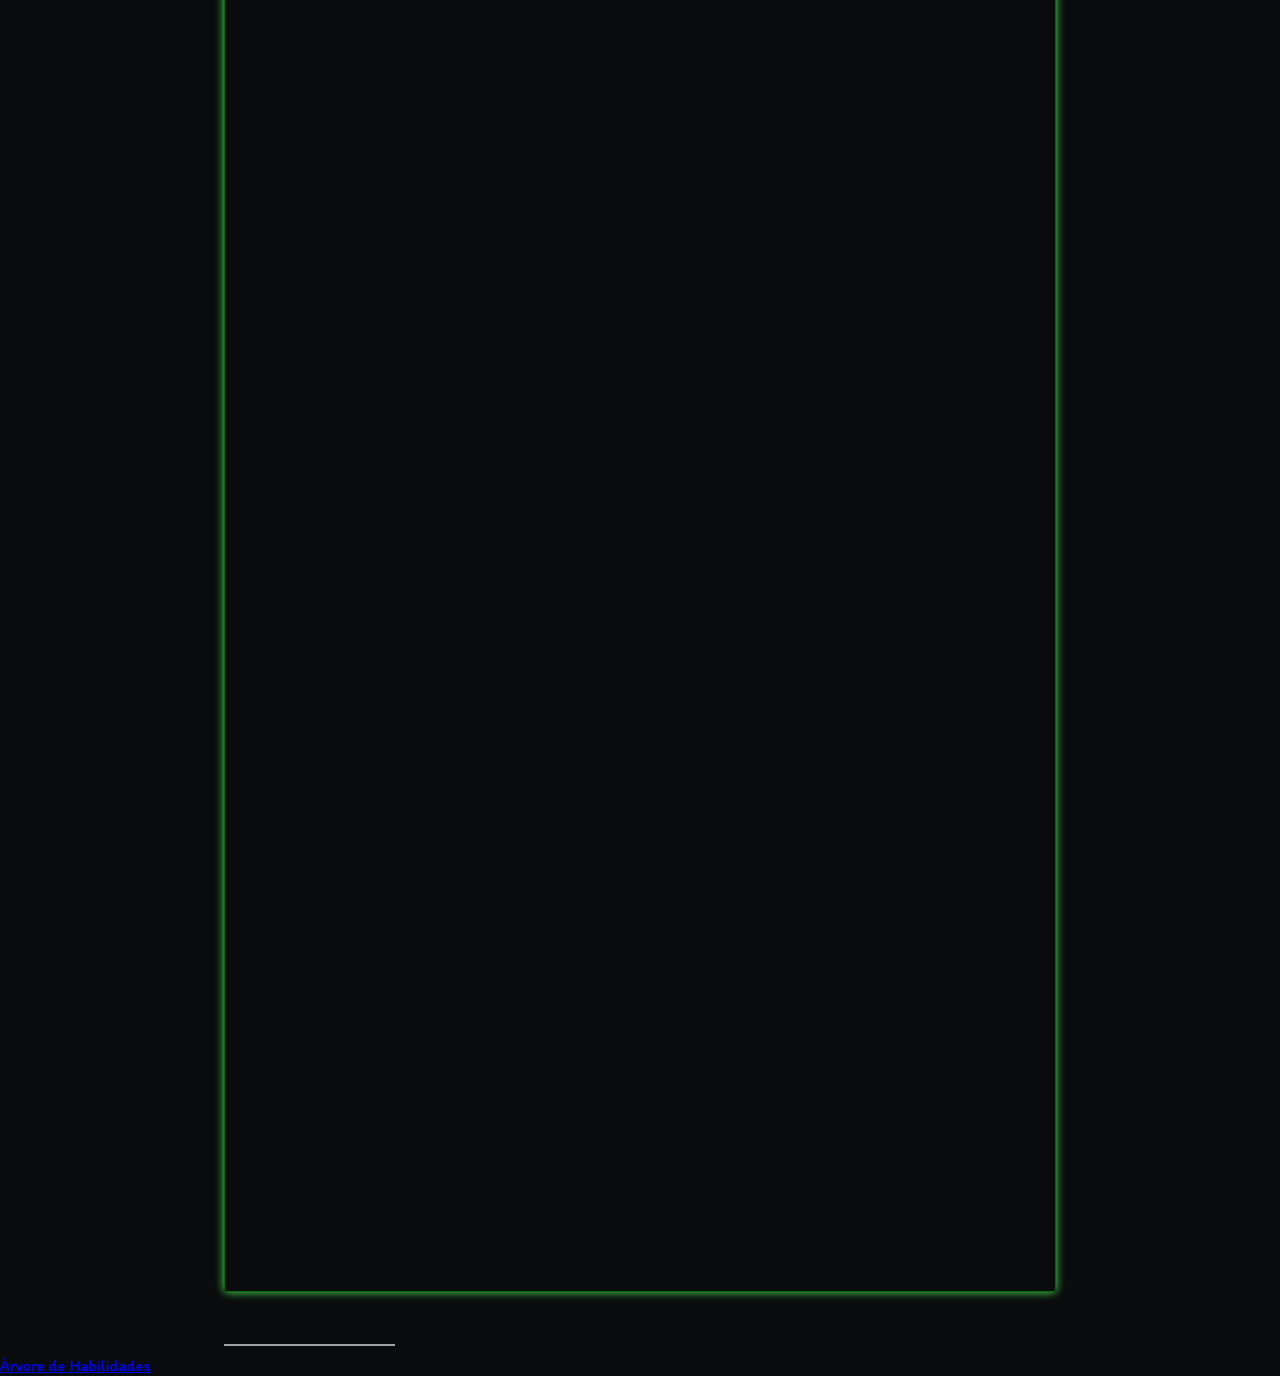
==== commit 72df228f: "Update index.html" ====
--- a/index.html
+++ b/index.html
@@ -68,10 +68,6 @@
         </form>
       </div>
     </div>
-
-      <button href="https://reysouza.github.io/Parinirvana/Aqmqaqcy">
-  <img src="img/door-8-xxl.png" alt="A nova ordem mundial" style="position: absolute; width: 10%;">
-        </button>
 
      <div id="staminaModal" class="modal with-input">
       <div class="modal-content">
@@ -262,6 +258,9 @@
             <option value="female">Feminino</option>
             <option value="other">Outros</option>
           </select>
+      <a href="https://reysouza.github.io/Parinirvana/Aqmqaqcy.html">
+  <img src="img/door-8-xxl.png" alt="A nova ordem mundial" style="position: absolute; width: 10%;">
+        </a>
           <h4>Local de nascimento</h4>
           <input type="text" name="birthplace" id="birthplace" value="" />
         </div>
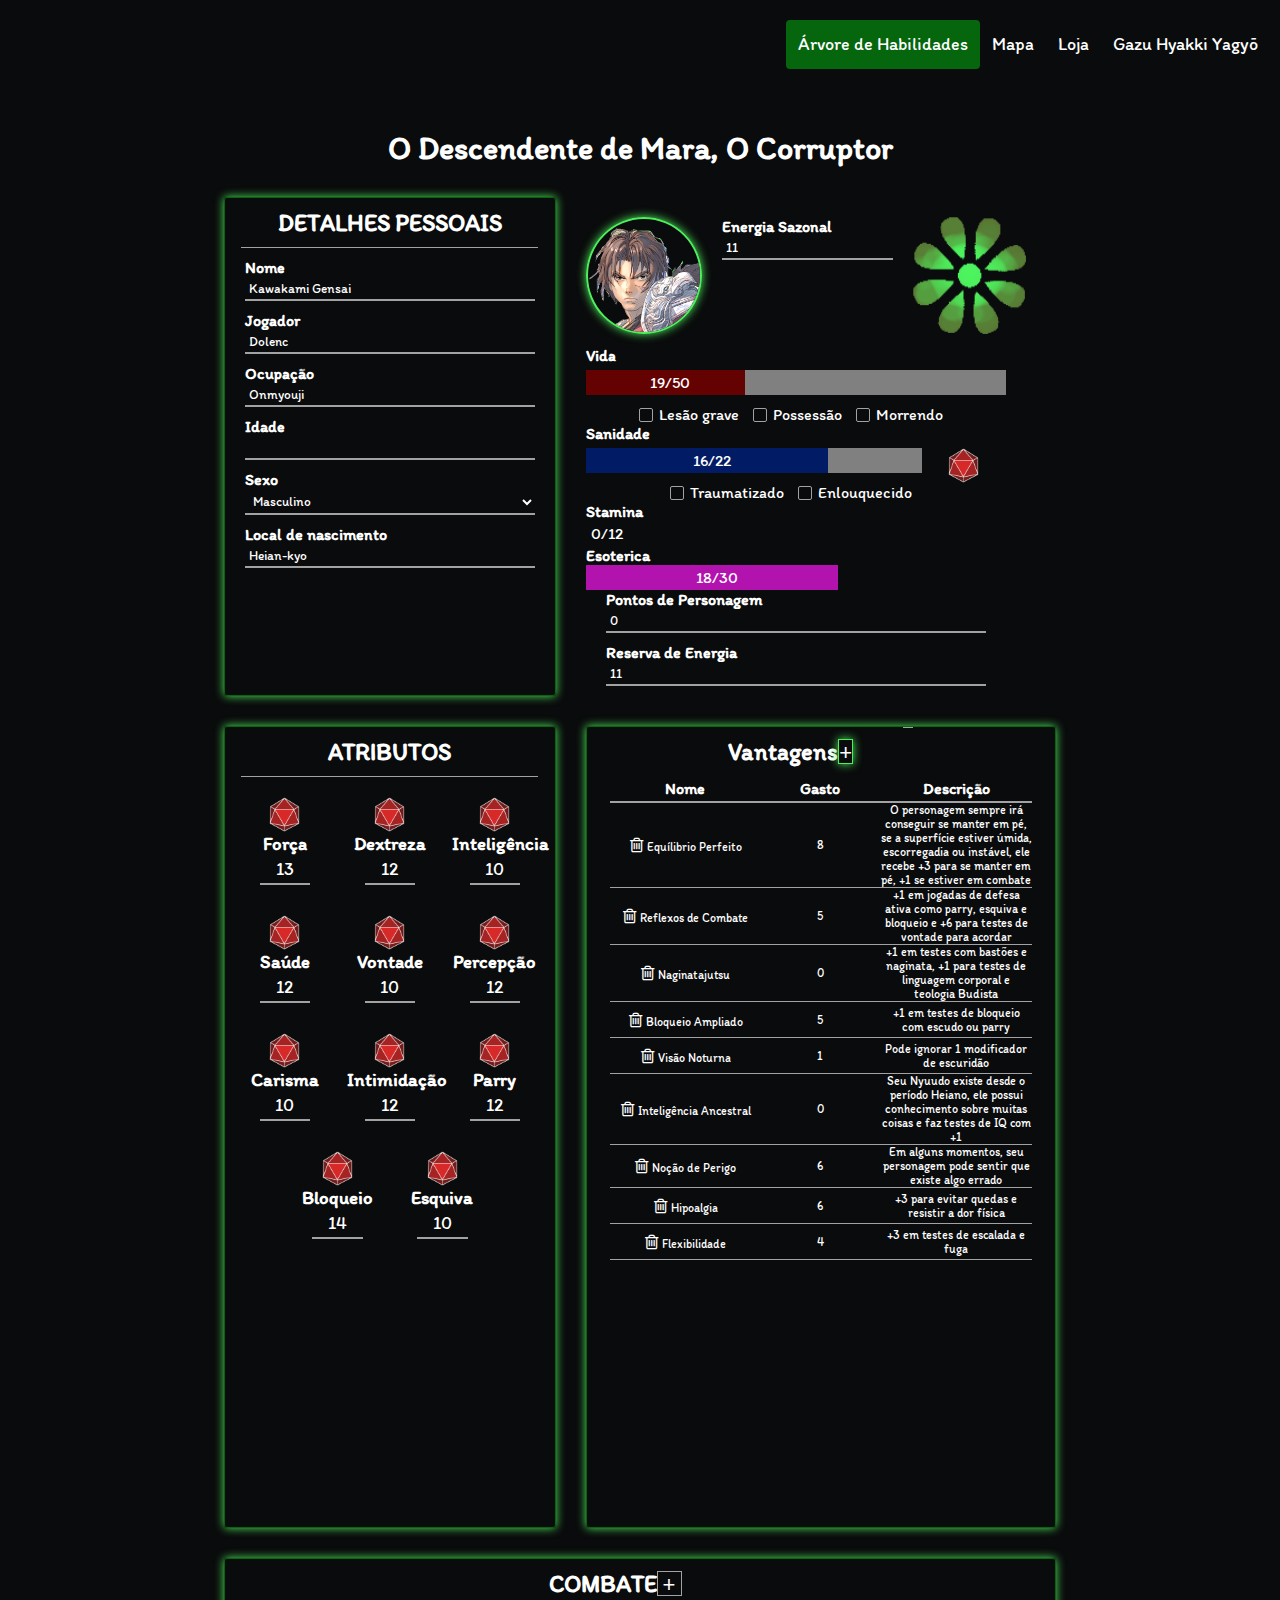
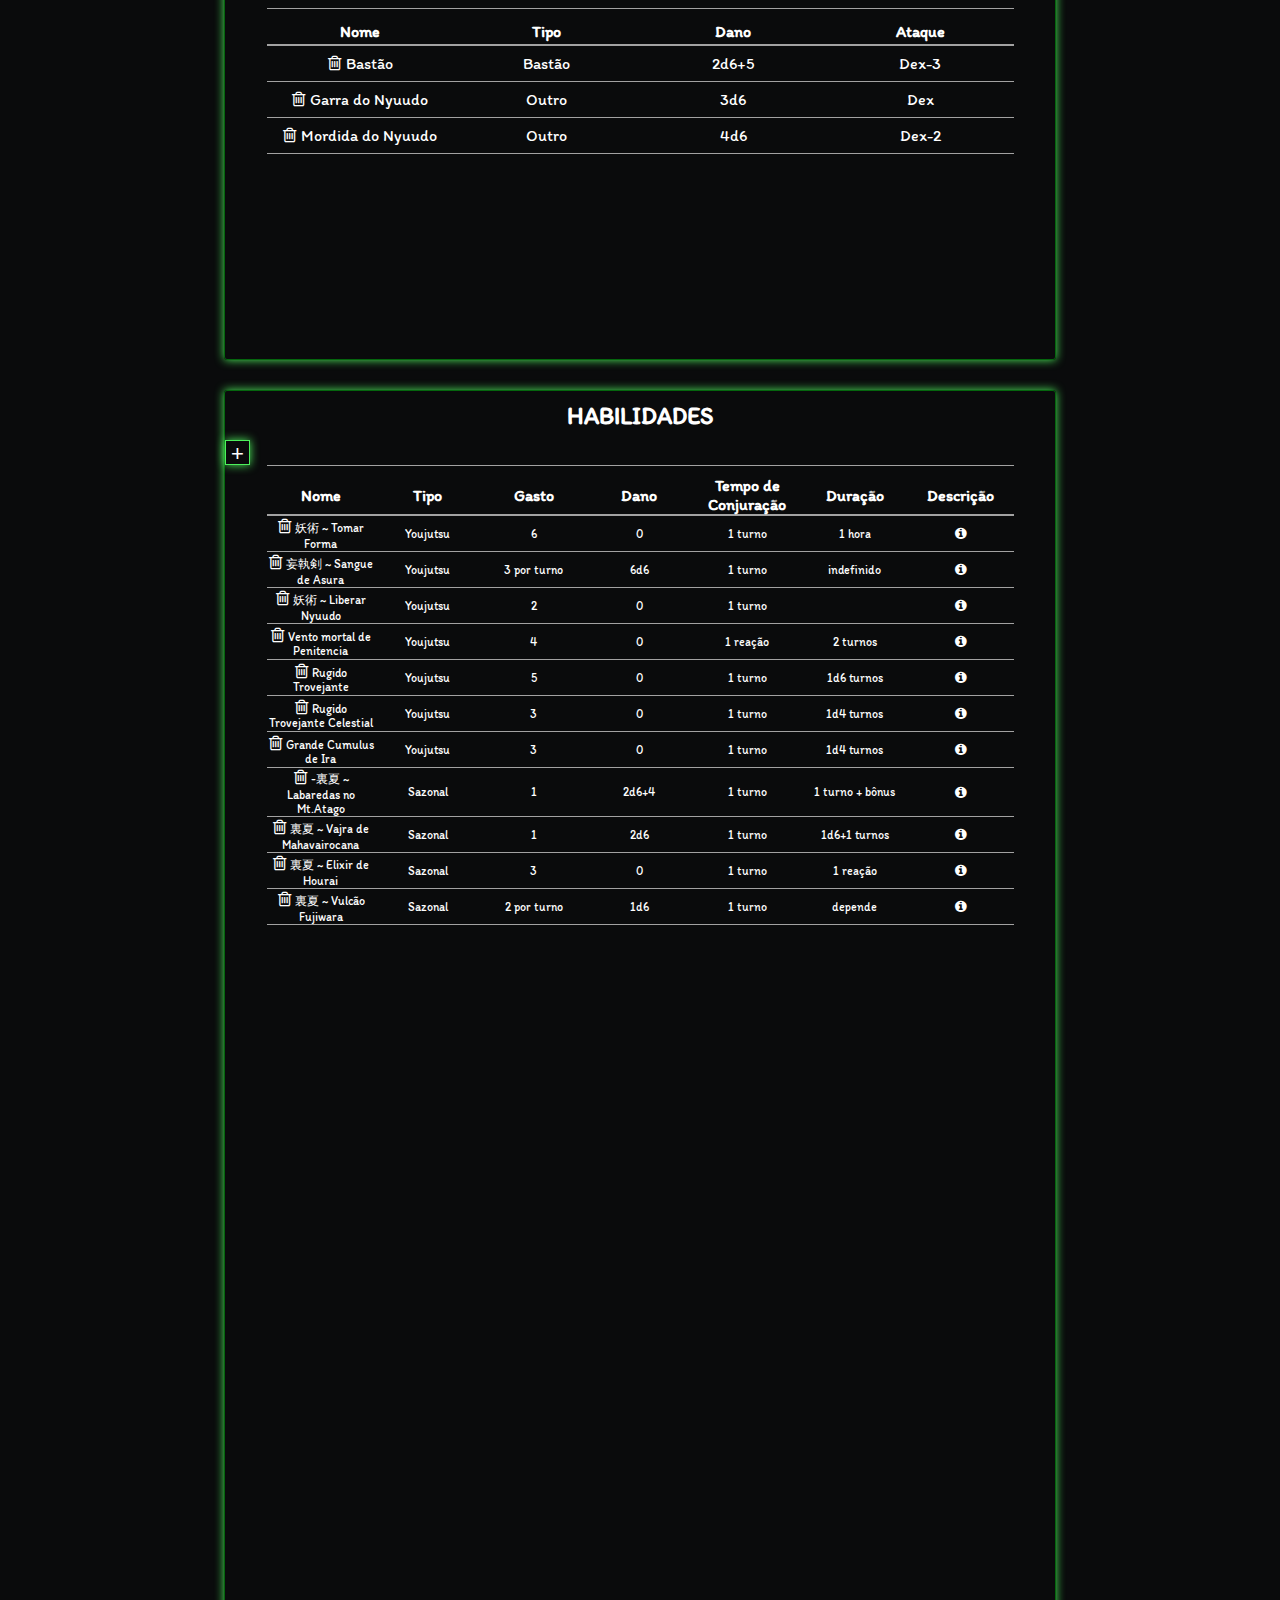
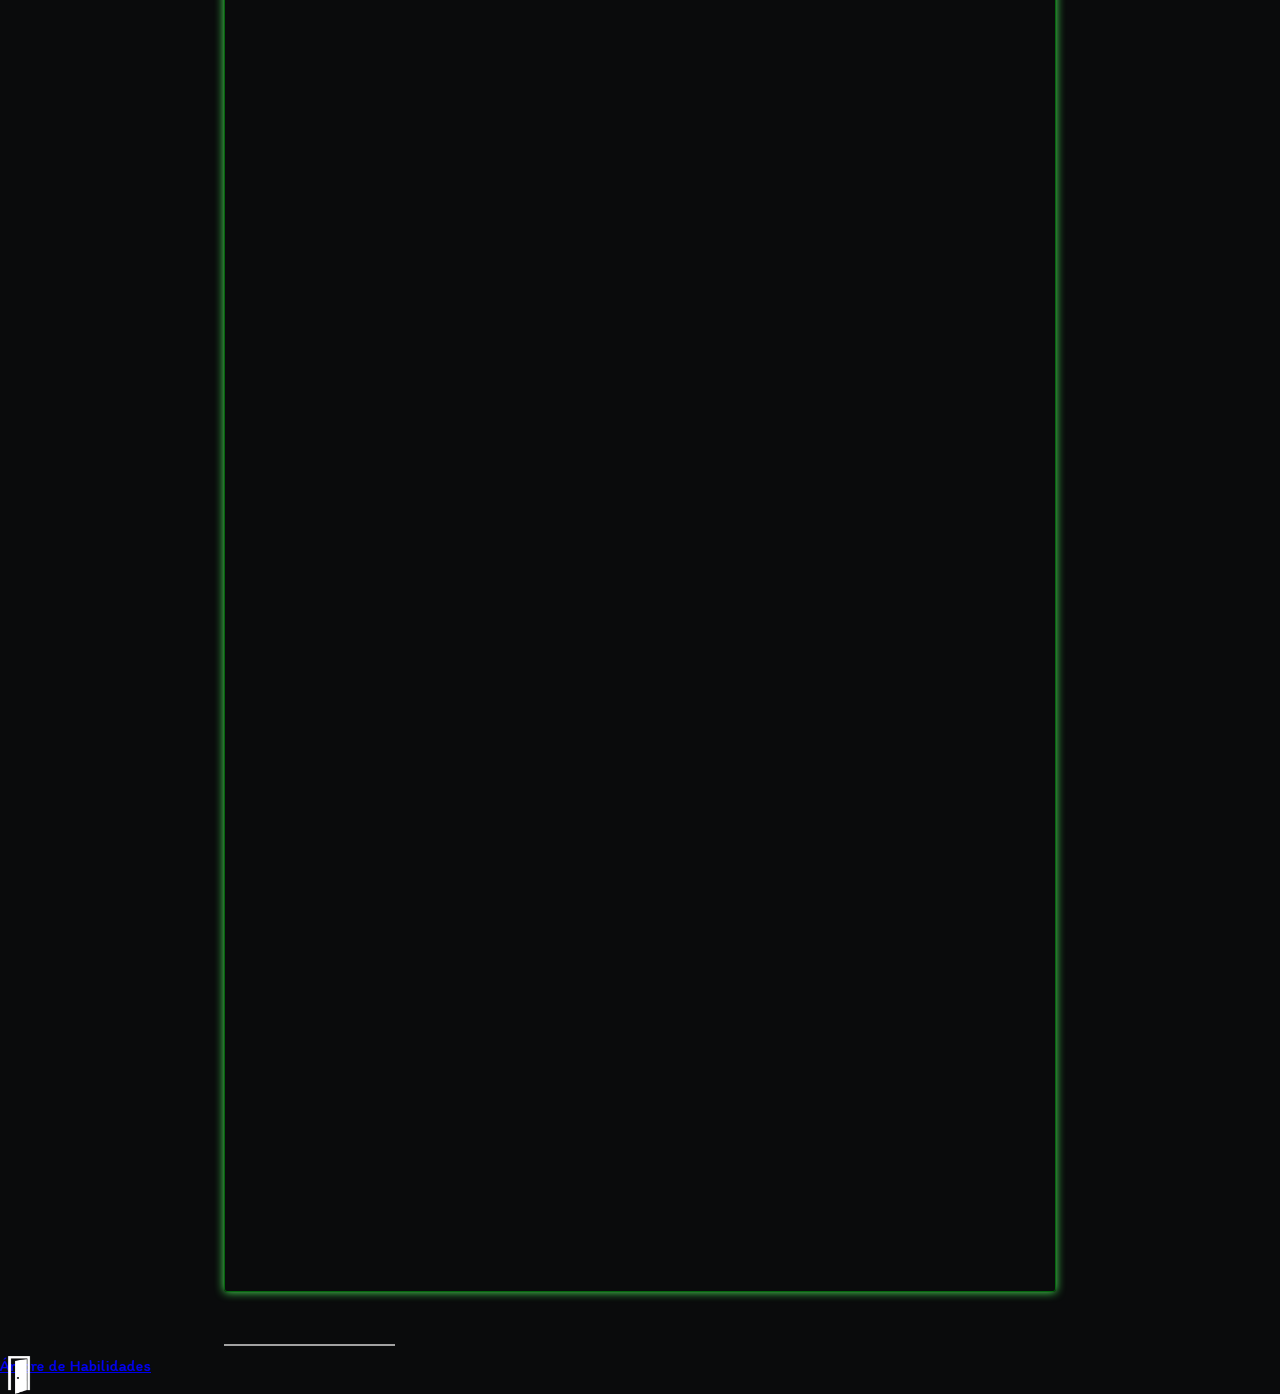
==== commit 248027ab: "Update index.html" ====
--- a/index.html
+++ b/index.html
@@ -258,9 +258,7 @@
             <option value="female">Feminino</option>
             <option value="other">Outros</option>
           </select>
-      <a href="https://reysouza.github.io/Parinirvana/Aqmqaqcy.html">
-  <img src="img/door-8-xxl.png" alt="A nova ordem mundial" style="position: absolute; width: 10%;">
-        </a>
+      
           <h4>Local de nascimento</h4>
           <input type="text" name="birthplace" id="birthplace" value="" />
         </div>
@@ -423,6 +421,10 @@
   </div>
 </div>
 
+    <a href="https://reysouza.github.io/Parinirvana/Aqmqaqcy.html">
+  <img src="img/door-8-xxl.png" alt="A nova ordem mundial" style="position: absolute; width: 3%;">
+        </a>
+
     <a href="https://reysouza.github.io/Gensai/SkillTree.html">Árvore de Habilidades</a>
 
     <script src="characterSheet.js"></script>
